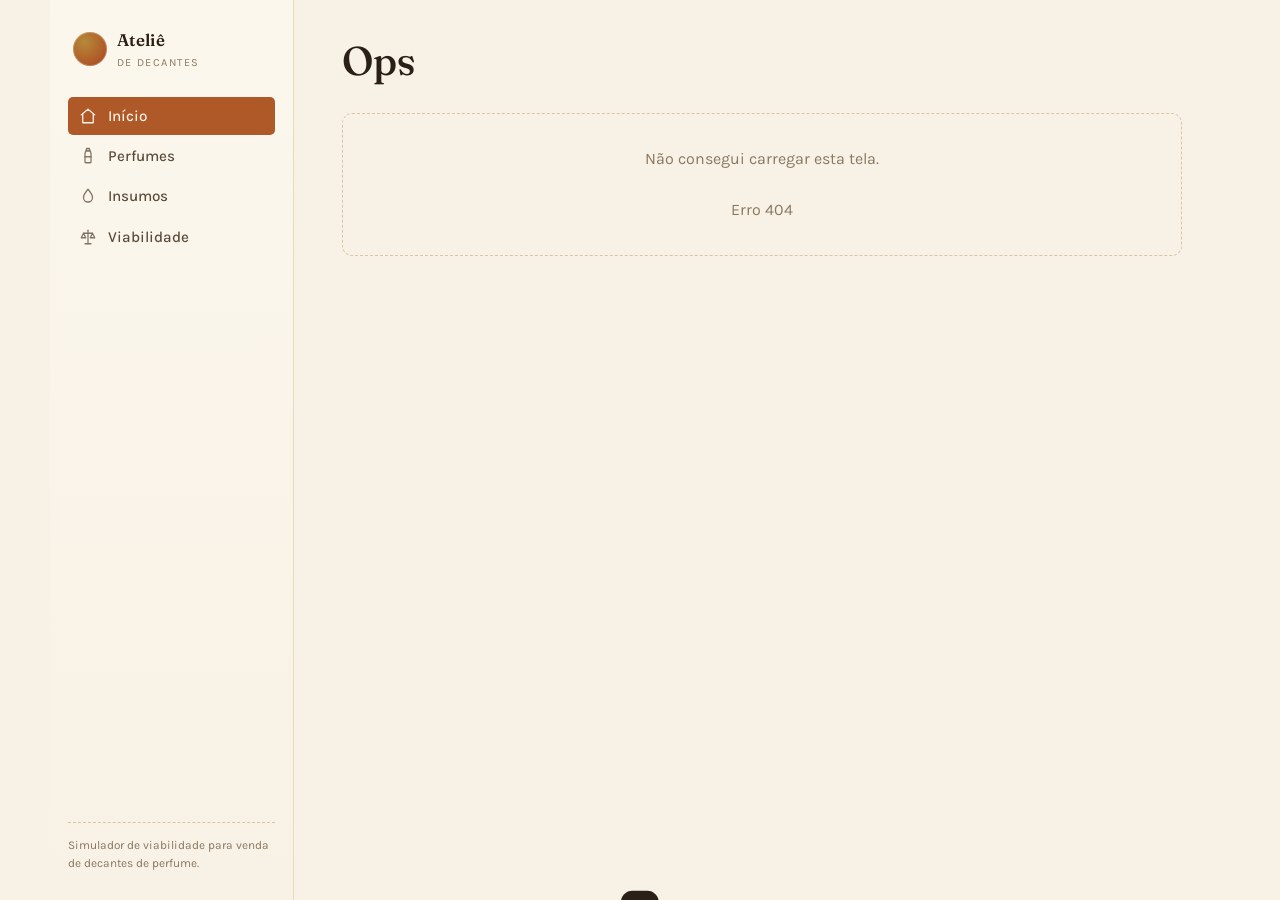
==== meu-negocio/src/main/resources/static/index.html @ 64efe40b "[feat]: front-end estatico e analisador de recomendacoes (#61) Front-end estatico (HTML/CSS/JS puro)" ====
<!DOCTYPE html>
<html lang="pt-BR">
<head>
  <meta charset="UTF-8">
  <meta name="viewport" content="width=device-width, initial-scale=1">
  <meta name="theme-color" content="#AF5828">
  <title>Ateliê de Decantes</title>
  <link rel="preconnect" href="https://fonts.googleapis.com">
  <link rel="preconnect" href="https://fonts.gstatic.com" crossorigin>
  <link rel="stylesheet" href="https://fonts.googleapis.com/css2?family=Fraunces:opsz,wght@9..144,400;9..144,500;9..144,600&family=Karla:wght@400;500;600;700&family=Spline+Sans+Mono:wght@400;500&display=swap">
  <link rel="stylesheet" href="styles.css">
</head>
<body>
  <div class="app">
    <aside class="sidebar">
      <div class="brand">
        <div class="mark" aria-hidden="true"></div>
        <div><b>Ateliê</b><span>de Decantes</span></div>
      </div>
      <nav class="nav" id="nav" aria-label="Seções">
        <button data-go="inicio">Início</button>
        <button data-go="perfumes">Perfumes</button>
        <button data-go="insumos">Insumos</button>
        <button data-go="viabilidade">Viabilidade</button>
      </nav>
      <p class="note">Simulador de viabilidade para venda de decantes de perfume.</p>
    </aside>
    <main class="main">
      <section class="screen" id="screen" aria-live="polite"></section>
    </main>
  </div>
  <div class="toast" id="toast" role="status" aria-live="polite"></div>
  <script src="app.js"></script>
</body>
</html>
---- meu-negocio/src/main/resources/static/styles.css ----
/* ============ Ateliê de Decantes — tema "âmbar & resina" ============ */
:root{
  --ground:#F7F1E6;
  --surface:#FCF7EC;
  --surface-raise:#FFFFFF;
  --ink:#2B2018;
  --ink-soft:#5C4B39;
  --muted:#8B7860;
  --line:#E7DAC1;
  --line-strong:#D9C6A3;
  --accent:#AF5828;
  --accent-deep:#7C3A18;
  --accent-wash:#F0E1CE;
  --gold:#B58A38;
  --gold-wash:#EFE3C3;
  --viable:#5D6E45;
  --viable-wash:#E3E7D3;
  --danger:#8C3A2C;
  --danger-wash:#EFDBD2;
  --shadow:22px 34px 64px -34px rgba(60,36,16,.38);
  --shadow-sm:8px 12px 26px -16px rgba(60,36,16,.30);
  --r:5px;
  --r-lg:10px;
  --maxread:62ch;
}
@media (prefers-color-scheme:dark){
  :root:not([data-theme="light"]){
    --ground:#1B1510;
    --surface:#241C15;
    --surface-raise:#2D241B;
    --ink:#F1E5D3;
    --ink-soft:#CDBBA0;
    --muted:#9C8A72;
    --line:#392D22;
    --line-strong:#4B3B2B;
    --accent:#D67F48;
    --accent-deep:#EBA675;
    --accent-wash:#37271B;
    --gold:#D8B368;
    --gold-wash:#392E1B;
    --viable:#9EAF7C;
    --viable-wash:#292E1E;
    --danger:#DB8A77;
    --danger-wash:#3A241E;
    --shadow:22px 34px 64px -30px rgba(0,0,0,.62);
    --shadow-sm:8px 14px 26px -14px rgba(0,0,0,.5);
  }
}
:root[data-theme="dark"]{
  --ground:#1B1510;
  --surface:#241C15;
  --surface-raise:#2D241B;
  --ink:#F1E5D3;
  --ink-soft:#CDBBA0;
  --muted:#9C8A72;
  --line:#392D22;
  --line-strong:#4B3B2B;
  --accent:#D67F48;
  --accent-deep:#EBA675;
  --accent-wash:#37271B;
  --gold:#D8B368;
  --gold-wash:#392E1B;
  --viable:#9EAF7C;
  --viable-wash:#292E1E;
  --danger:#DB8A77;
  --danger-wash:#3A241E;
  --shadow:22px 34px 64px -30px rgba(0,0,0,.62);
  --shadow-sm:8px 14px 26px -14px rgba(0,0,0,.5);
}

*{box-sizing:border-box;min-width:0}
html{-webkit-text-size-adjust:100%}
body{
  margin:0;background:var(--ground);color:var(--ink);
  font-family:"Karla",-apple-system,BlinkMacSystemFont,"Segoe UI",sans-serif;
  font-size:16px;line-height:1.6;-webkit-font-smoothing:antialiased;
}
h1,h2,h3,h4{font-family:"Fraunces","Iowan Old Style",Georgia,serif;font-weight:500;line-height:1.15;text-wrap:balance;margin:0;color:var(--ink)}
p{margin:0}
button{font-family:inherit;cursor:pointer;color:inherit}
input,select,textarea{font-family:inherit;font-size:inherit;color:var(--ink);max-width:100%}
a{color:var(--accent-deep);text-underline-offset:3px}
::selection{background:var(--accent-wash)}

.eyebrow{font-size:.7rem;text-transform:uppercase;letter-spacing:.16em;font-weight:700;color:var(--muted);margin:0 0 .5rem}

/* shell */
.app{max-width:1180px;margin:0 auto;min-height:100vh;display:grid;grid-template-columns:244px 1fr}
.sidebar{
  border-right:1px solid var(--line);padding:1.7rem 1.1rem;
  display:flex;flex-direction:column;gap:1.6rem;
  position:sticky;top:0;align-self:start;height:100vh;
  background:linear-gradient(180deg,var(--surface),var(--ground));
}
.brand{display:flex;align-items:center;gap:.6rem;padding:0 .35rem}
.brand .mark{
  width:34px;height:34px;flex:none;border-radius:50%;
  background:radial-gradient(circle at 34% 30%,var(--gold),var(--accent) 68%,var(--accent-deep));
  box-shadow:inset 0 0 0 1px rgba(255,255,255,.25),var(--shadow-sm);
}
.brand b{font-family:"Fraunces",serif;font-weight:600;font-size:1.05rem;letter-spacing:.01em}
.brand span{display:block;font-size:.68rem;color:var(--muted);text-transform:uppercase;letter-spacing:.13em}

.nav{display:flex;flex-direction:column;gap:.15rem}
.nav button{
  display:flex;align-items:center;gap:.7rem;width:100%;text-align:left;
  background:none;border:none;border-radius:var(--r);
  padding:.62rem .7rem;color:var(--ink-soft);font-size:.95rem;font-weight:500;
  transition:background .18s ease,color .18s ease;
}
.nav button svg{width:18px;height:18px;flex:none;stroke:currentColor;opacity:.75}
.nav button:hover{background:var(--accent-wash);color:var(--ink)}
.nav button[aria-current="true"]{background:var(--accent);color:#FBF3E8}
.nav button[aria-current="true"] svg{opacity:1}
@media (prefers-color-scheme:dark){:root:not([data-theme="light"]) .nav button[aria-current="true"]{color:#241A12}}
:root[data-theme="dark"] .nav button[aria-current="true"]{color:#241A12}
.sidebar .note{margin-top:auto;font-size:.74rem;color:var(--muted);line-height:1.5;border-top:1px dashed var(--line-strong);padding-top:.9rem}

.main{padding:2.4rem clamp(1.1rem,4vw,3rem) 4rem;min-width:0}
.screen{max-width:920px}
@media (prefers-reduced-motion:no-preference){.screen{animation:rise .34s cubic-bezier(.2,.7,.3,1)}}
@keyframes rise{from{opacity:0;transform:translateY(10px)}to{opacity:1;transform:none}}

.page-head{margin-bottom:1.8rem}
.page-head h1{font-size:clamp(1.9rem,3.6vw,2.5rem)}
.page-head p{color:var(--ink-soft);max-width:var(--maxread);margin-top:.5rem}

.back{
  display:inline-flex;align-items:center;gap:.4rem;background:none;border:none;
  color:var(--muted);font-size:.85rem;font-weight:600;padding:0;margin-bottom:1rem;
  text-transform:uppercase;letter-spacing:.08em;
}
.back:hover{color:var(--accent-deep)}
.back svg{width:14px;height:14px;stroke:currentColor}

/* cards */
.card{background:var(--surface);border:1px solid var(--line);border-radius:var(--r-lg);box-shadow:var(--shadow-sm)}
.card-h{
  padding:.7rem 1.1rem;border-bottom:1px solid var(--line);
  font-size:.7rem;text-transform:uppercase;letter-spacing:.15em;font-weight:700;color:var(--muted);
  background:var(--accent-wash);border-radius:var(--r-lg) var(--r-lg) 0 0;
  display:flex;justify-content:space-between;align-items:center;gap:1rem;
}
.card-h .h-note{text-transform:none;letter-spacing:.02em;font-weight:600;color:var(--muted)}
.card-b{padding:1.2rem}

.tiles{display:grid;grid-template-columns:repeat(3,1fr);gap:1rem;margin-bottom:1.6rem}
.tile{background:var(--surface);border:1px solid var(--line);border-radius:var(--r-lg);padding:1.1rem 1.2rem;box-shadow:var(--shadow-sm)}
.tile .k{font-size:.72rem;text-transform:uppercase;letter-spacing:.11em;color:var(--muted);font-weight:700}
.tile .v{font-family:"Fraunces",serif;font-size:1.9rem;font-weight:500;margin-top:.25rem;font-variant-numeric:tabular-nums}
.tile .s{font-size:.82rem;color:var(--ink-soft)}

.opp{
  display:grid;grid-template-columns:1fr auto;gap:1.2rem;align-items:center;
  background:radial-gradient(120% 140% at 100% 0%,var(--gold-wash),transparent 60%),var(--surface-raise);
  border:1px solid var(--line-strong);border-radius:var(--r-lg);padding:1.4rem 1.5rem;box-shadow:var(--shadow-sm);margin-bottom:1.8rem;
}
.opp .eyebrow{color:var(--gold);margin-bottom:.35rem}
.opp h2{font-size:1.5rem}
.opp p{color:var(--ink-soft);margin-top:.4rem;max-width:46ch;font-size:.95rem}

.rows{display:flex;flex-direction:column;border:1px solid var(--line);border-radius:var(--r-lg);overflow:hidden;background:var(--surface)}
.row{
  display:grid;grid-template-columns:1.5fr repeat(3,1fr) auto;gap:1rem;align-items:center;
  padding:.95rem 1.15rem;border-top:1px solid var(--line);width:100%;
  background:none;border-left:none;border-right:none;border-bottom:none;text-align:left;
}
.row:first-child{border-top:none}
.row:hover{background:var(--accent-wash)}
.row>*{min-width:0}
.row .name{font-family:"Fraunces",serif;font-size:1.06rem;font-weight:500}
.row .name small{display:block;margin-top:.25rem;font-family:"Karla",sans-serif;font-size:.78rem;color:var(--muted);font-weight:600;text-transform:uppercase;letter-spacing:.07em}
.row .cell small{display:block;font-size:.68rem;text-transform:uppercase;letter-spacing:.09em;color:var(--muted);font-weight:700}
.row .cell b{font-weight:600;font-variant-numeric:tabular-nums}
.row .chev{justify-self:end;color:var(--muted)}
.row .chev svg{width:16px;height:16px;stroke:currentColor}

.grid2{display:grid;grid-template-columns:1fr 340px;gap:1.5rem;align-items:start}
.pcards{display:grid;grid-template-columns:repeat(auto-fill,minmax(210px,1fr));gap:1rem;min-width:0}
.pcard{
  text-align:left;background:var(--surface);border:1px solid var(--line);border-radius:var(--r-lg);
  padding:1.1rem;box-shadow:var(--shadow-sm);display:flex;flex-direction:column;gap:.7rem;
  transition:transform .18s ease,box-shadow .18s ease,border-color .18s ease;
}
.pcard:hover{transform:translateY(-3px);box-shadow:var(--shadow);border-color:var(--line-strong)}
.pcard h3{font-size:1.15rem;margin-bottom:.4rem}
.pcard .brand-line{font-size:.74rem;text-transform:uppercase;letter-spacing:.09em;color:var(--muted);font-weight:700}
.chips{display:flex;flex-wrap:wrap;gap:.4rem}
.chip{
  font-size:.74rem;font-weight:600;padding:.2rem .55rem;border-radius:100px;
  background:var(--accent-wash);color:var(--accent-deep);border:1px solid var(--line-strong);font-variant-numeric:tabular-nums;
}
.chip.g{background:var(--gold-wash);color:var(--gold);border-color:var(--gold)}

/* forms */
form{display:flex;flex-direction:column;gap:.95rem}
.field{display:flex;flex-direction:column;gap:.3rem;min-width:0}
.field label{font-size:.74rem;text-transform:uppercase;letter-spacing:.09em;font-weight:700;color:var(--ink-soft)}
.field .hint{font-size:.76rem;color:var(--muted);line-height:1.4}
.field input,.field select{
  font-size:.95rem;padding:.6rem .7rem;border-radius:var(--r);
  border:1px solid var(--line-strong);background:var(--surface-raise);color:var(--ink);width:100%;min-width:0;
}
.field input:focus,.field select:focus{outline:2px solid var(--accent);outline-offset:1px;border-color:var(--accent)}
.field.row2{display:grid;grid-template-columns:1fr 1fr;gap:.7rem}
.form-actions{display:flex;gap:.7rem;align-items:center;flex-wrap:wrap}
.btn{
  align-self:flex-start;background:var(--accent);color:#FBF3E8;border:1px solid var(--accent-deep);
  font-weight:700;font-size:.9rem;padding:.62rem 1.2rem;border-radius:var(--r);
  transition:background .16s ease,transform .16s ease;
}
.btn:hover{background:var(--accent-deep)}
.btn:active{transform:translateY(1px)}
.btn[disabled]{opacity:.55;cursor:progress}
.btn.ghost{background:none;color:var(--accent-deep);border-color:var(--line-strong)}
.btn.ghost:hover{background:var(--accent-wash)}
.btn.danger{background:none;color:var(--danger);border-color:var(--danger)}
.btn.danger:hover{background:var(--danger-wash)}
.btn.sm{padding:.4rem .8rem;font-size:.8rem}
@media (prefers-color-scheme:dark){:root:not([data-theme="light"]) .btn{color:#241A12}:root:not([data-theme="light"]) .btn.ghost{color:var(--accent-deep)}:root:not([data-theme="light"]) .btn.danger{color:var(--danger)}}
:root[data-theme="dark"] .btn{color:#241A12}
:root[data-theme="dark"] .btn.ghost{color:var(--accent-deep)}
:root[data-theme="dark"] .btn.danger{color:var(--danger)}

/* table */
.tbl{width:100%;border-collapse:collapse;font-size:.92rem}
.tbl th{text-align:left;font-size:.68rem;text-transform:uppercase;letter-spacing:.1em;color:var(--muted);font-weight:700;padding:.55rem .7rem;border-bottom:1px solid var(--line-strong)}
.tbl td{padding:.62rem .7rem;border-bottom:1px solid var(--line);font-variant-numeric:tabular-nums}
.tbl tr:last-child td{border-bottom:none}
.tbl .num{text-align:right}
.tbl-wrap{overflow-x:auto}

.pill{display:inline-flex;align-items:center;gap:.3rem;font-size:.76rem;font-weight:700;padding:.16rem .5rem;border-radius:100px;font-variant-numeric:tabular-nums}
.pill.good{background:var(--viable-wash);color:var(--viable);border:1px solid var(--viable)}
.pill.mid{background:var(--gold-wash);color:var(--gold);border:1px solid var(--gold)}
.pill.bad{background:var(--danger-wash);color:var(--danger);border:1px solid var(--danger)}

.ficha{
  display:flex;flex-wrap:wrap;gap:1.6rem;align-items:baseline;
  background:var(--surface);border:1px solid var(--line);border-radius:var(--r-lg);
  padding:1.1rem 1.3rem;box-shadow:var(--shadow-sm);margin-bottom:1.6rem;
}
.ficha .title{font-family:"Fraunces",serif;font-size:1.3rem;font-weight:500;flex:1 1 100%}
.ficha .title small{font-family:"Karla",sans-serif;font-size:.76rem;color:var(--muted);font-weight:700;text-transform:uppercase;letter-spacing:.08em;margin-left:.5rem}
.ficha .m{display:flex;flex-direction:column}
.ficha .m span{font-size:.68rem;text-transform:uppercase;letter-spacing:.09em;color:var(--muted);font-weight:700}
.ficha .m b{font-family:"Fraunces",serif;font-size:1.35rem;font-weight:500;font-variant-numeric:tabular-nums}

/* recomendações */
.recs{display:flex;flex-direction:column;gap:.7rem;margin-bottom:1.8rem}
.rec{
  display:flex;gap:.9rem;padding:.95rem 1.1rem;background:var(--surface);
  border:1px solid var(--line);border-left-width:4px;border-radius:var(--r-lg);box-shadow:var(--shadow-sm);
}
.rec .dot{width:9px;height:9px;border-radius:50%;flex:none;margin-top:.5rem;background:var(--muted)}
.rec .rec-b{display:flex;flex-direction:column;gap:.15rem;min-width:0}
.rec h4{font-size:1rem}
.rec p{font-size:.9rem;color:var(--ink-soft)}
.rec .rec-act{align-self:flex-start;margin-top:.35rem;font-size:.76rem;font-weight:700;color:var(--accent-deep);background:none;border:none;padding:0;text-transform:uppercase;letter-spacing:.06em}
.rec .rec-act:hover{text-decoration:underline}
.rec.bom{border-left-color:var(--viable)} .rec.bom .dot{background:var(--viable)}
.rec.atencao{border-left-color:var(--gold)} .rec.atencao .dot{background:var(--gold)}
.rec.ruim{border-left-color:var(--danger)} .rec.ruim .dot{background:var(--danger)}
.rec.info{border-left-color:var(--line-strong)}

/* comparação */
.vials{display:grid;grid-template-columns:repeat(auto-fit,minmax(210px,1fr));gap:1.1rem;margin-bottom:1.8rem}
.vial{
  background:var(--surface);border:1px solid var(--line);border-radius:var(--r-lg);
  box-shadow:var(--shadow-sm);padding:1.2rem 1.15rem 1.3rem;display:flex;flex-direction:column;gap:.55rem;position:relative;
}
.vial.win{border-color:var(--gold);box-shadow:0 0 0 1px var(--gold),var(--shadow-sm)}
.vial .badges{display:flex;flex-wrap:wrap;gap:.3rem;min-height:1.2rem}
.vial .badge{font-size:.64rem;font-weight:700;text-transform:uppercase;letter-spacing:.06em;background:var(--gold);color:#2B2018;padding:.14rem .42rem;border-radius:100px}
.vial .top{display:flex;align-items:flex-end;gap:.7rem}
.vial svg.bottle{flex:none}
.vial .size{font-family:"Fraunces",serif;font-size:1.5rem;font-weight:500}
.vial .price{font-family:"Fraunces",serif;font-size:1.9rem;font-weight:500;font-variant-numeric:tabular-nums;line-height:1}
.vial .price small{font-family:"Karla",sans-serif;font-size:.7rem;color:var(--muted);font-weight:700;text-transform:uppercase;letter-spacing:.08em;display:block;margin-bottom:.15rem}
.vline{display:flex;justify-content:space-between;gap:.6rem;font-size:.86rem;padding:.2rem 0;border-bottom:1px dotted var(--line);font-variant-numeric:tabular-nums}
.vline span{color:var(--ink-soft)}
.vline b{font-weight:600}
.vial .seg{font-size:.64rem;text-transform:uppercase;letter-spacing:.11em;color:var(--muted);font-weight:700;margin-top:.55rem}

.verdict{
  margin-top:0;padding:1.1rem 1.3rem;border-left:3px solid var(--accent);
  background:var(--accent-wash);border-radius:0 var(--r) var(--r) 0;font-size:1rem;color:var(--ink);
}
.verdict b{font-family:"Fraunces",serif;font-weight:600}

.muted{color:var(--muted)}
.stack{display:flex;flex-direction:column;gap:1.4rem}
.empty{padding:2rem 1rem;text-align:center;color:var(--muted);border:1px dashed var(--line-strong);border-radius:var(--r-lg)}
.loading{padding:2rem 1rem;text-align:center;color:var(--muted)}
hr.soft{border:none;border-top:1px dashed var(--line-strong);margin:1.6rem 0}
.row-actions{display:flex;gap:.5rem;justify-content:flex-end}

.toast{
  position:fixed;left:50%;bottom:1.4rem;transform:translateX(-50%) translateY(160%);
  background:var(--ink);color:var(--ground);padding:.7rem 1.2rem;border-radius:100px;
  font-size:.86rem;font-weight:600;box-shadow:var(--shadow);z-index:50;max-width:90vw;
  transition:transform .3s cubic-bezier(.2,.8,.2,1);
}
.toast.show{transform:translateX(-50%) translateY(0)}
.toast.err{background:var(--danger);color:#fff}

@media (max-width:860px){
  .app{grid-template-columns:1fr}
  .sidebar{position:static;height:auto;flex-direction:row;align-items:center;gap:1rem;overflow-x:auto;border-right:none;border-bottom:1px solid var(--line);padding:1rem}
  .brand{flex:none}
  .sidebar .note{display:none}
  .nav{flex-direction:row;gap:.3rem}
  .nav button{white-space:nowrap;padding:.5rem .7rem}
  .tiles{grid-template-columns:1fr 1fr}
  .grid2{grid-template-columns:1fr}
  .opp{grid-template-columns:1fr}
  .row{grid-template-columns:1fr auto;gap:.5rem}
  .row .cell{display:none}
}
@media (max-width:460px){.tiles{grid-template-columns:1fr}.field.row2{grid-template-columns:1fr}}
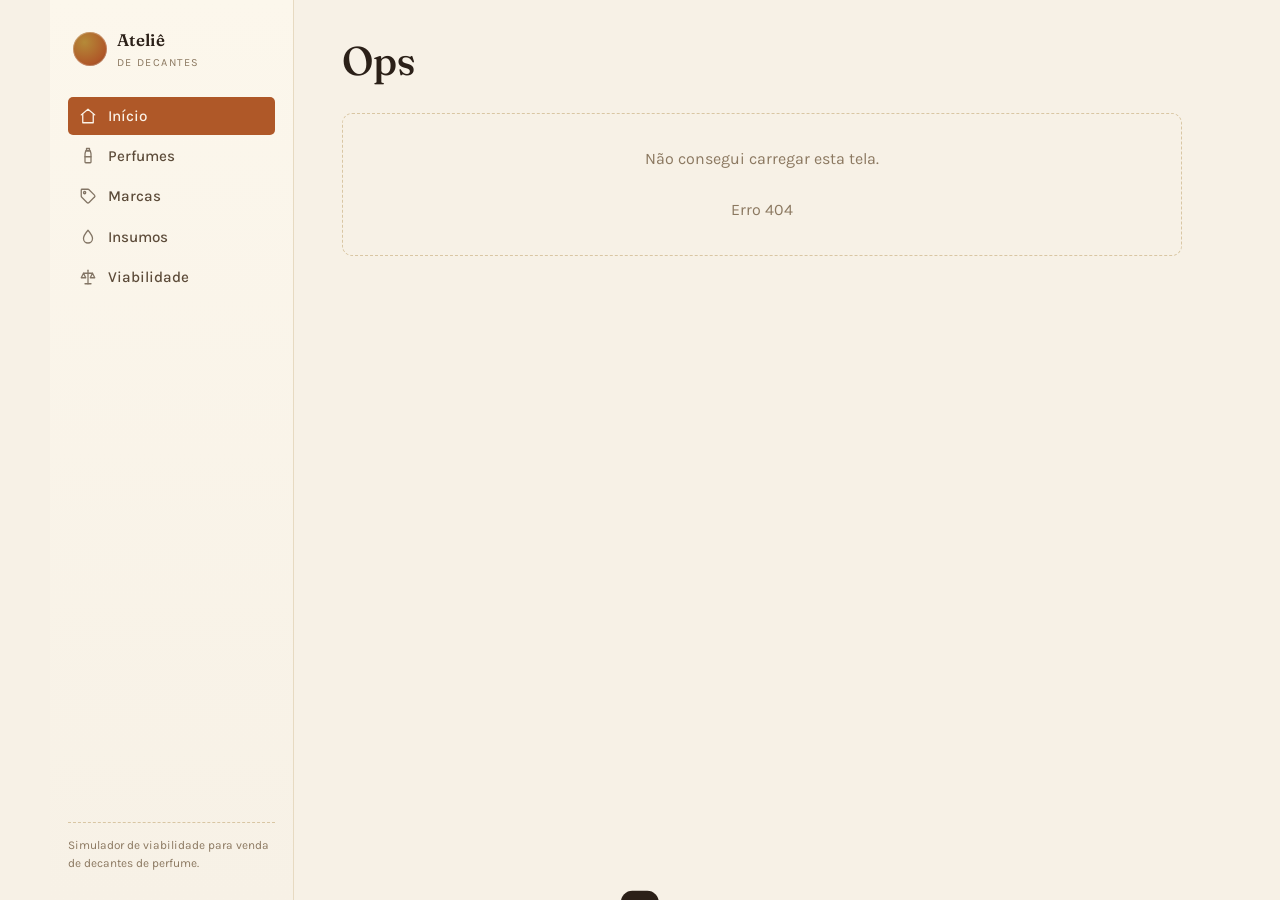
==== commit 5c7b9b14: "[feat]: marca como cadastro proprio ligado a produto (#62) Marca vira entidade (tabela marcas + migr" ====
--- a/meu-negocio/src/main/resources/static/index.html
+++ b/meu-negocio/src/main/resources/static/index.html
@@ -20,6 +20,7 @@
       <nav class="nav" id="nav" aria-label="Seções">
         <button data-go="inicio">Início</button>
         <button data-go="perfumes">Perfumes</button>
+        <button data-go="marcas">Marcas</button>
         <button data-go="insumos">Insumos</button>
         <button data-go="viabilidade">Viabilidade</button>
       </nav>
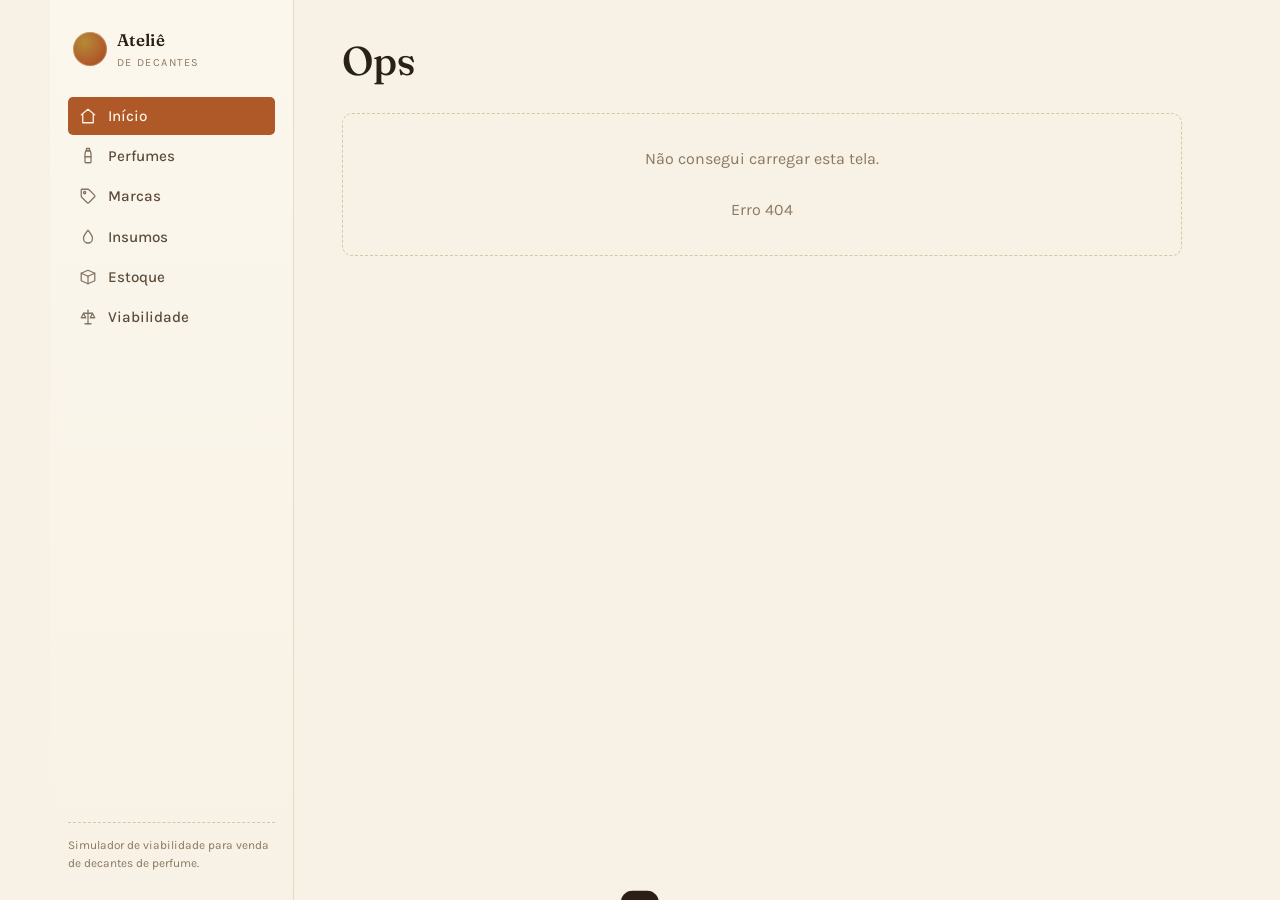
==== commit b4c79675: "[feat]: estoque com custo medio ponderado e frasco aberto Primeira fase da area de Vendas + Estoque " ====
--- a/meu-negocio/src/main/resources/static/index.html
+++ b/meu-negocio/src/main/resources/static/index.html
@@ -22,6 +22,7 @@
         <button data-go="perfumes">Perfumes</button>
         <button data-go="marcas">Marcas</button>
         <button data-go="insumos">Insumos</button>
+        <button data-go="estoque">Estoque</button>
         <button data-go="viabilidade">Viabilidade</button>
       </nav>
       <p class="note">Simulador de viabilidade para venda de decantes de perfume.</p>
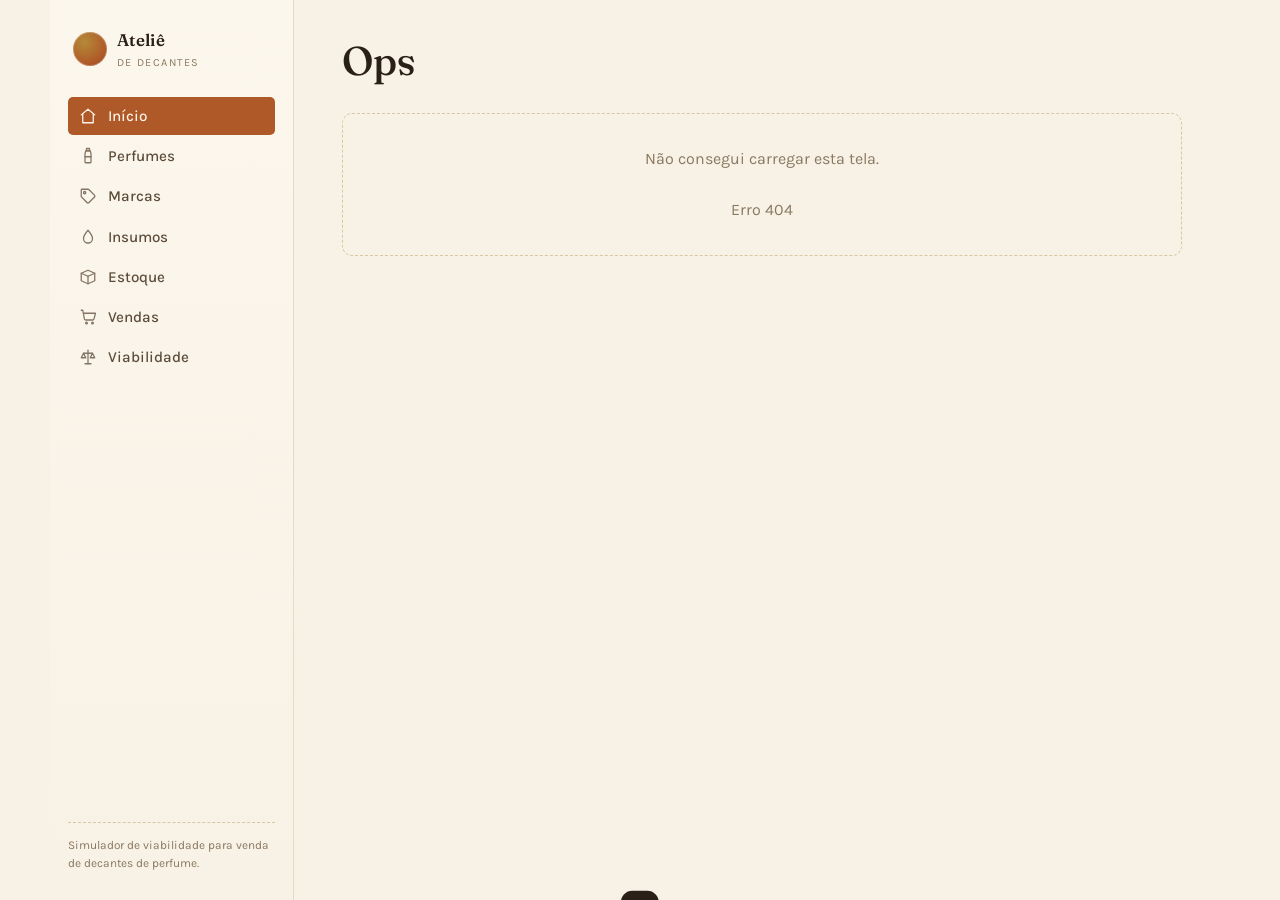
==== commit bcc6c2ab: "[feat]: vendas de vidro cheio com faturamento e lucro Fase 2 da area de Vendas + Estoque (ver planej" ====
--- a/meu-negocio/src/main/resources/static/index.html
+++ b/meu-negocio/src/main/resources/static/index.html
@@ -23,6 +23,7 @@
         <button data-go="marcas">Marcas</button>
         <button data-go="insumos">Insumos</button>
         <button data-go="estoque">Estoque</button>
+        <button data-go="vendas">Vendas</button>
         <button data-go="viabilidade">Viabilidade</button>
       </nav>
       <p class="note">Simulador de viabilidade para venda de decantes de perfume.</p>
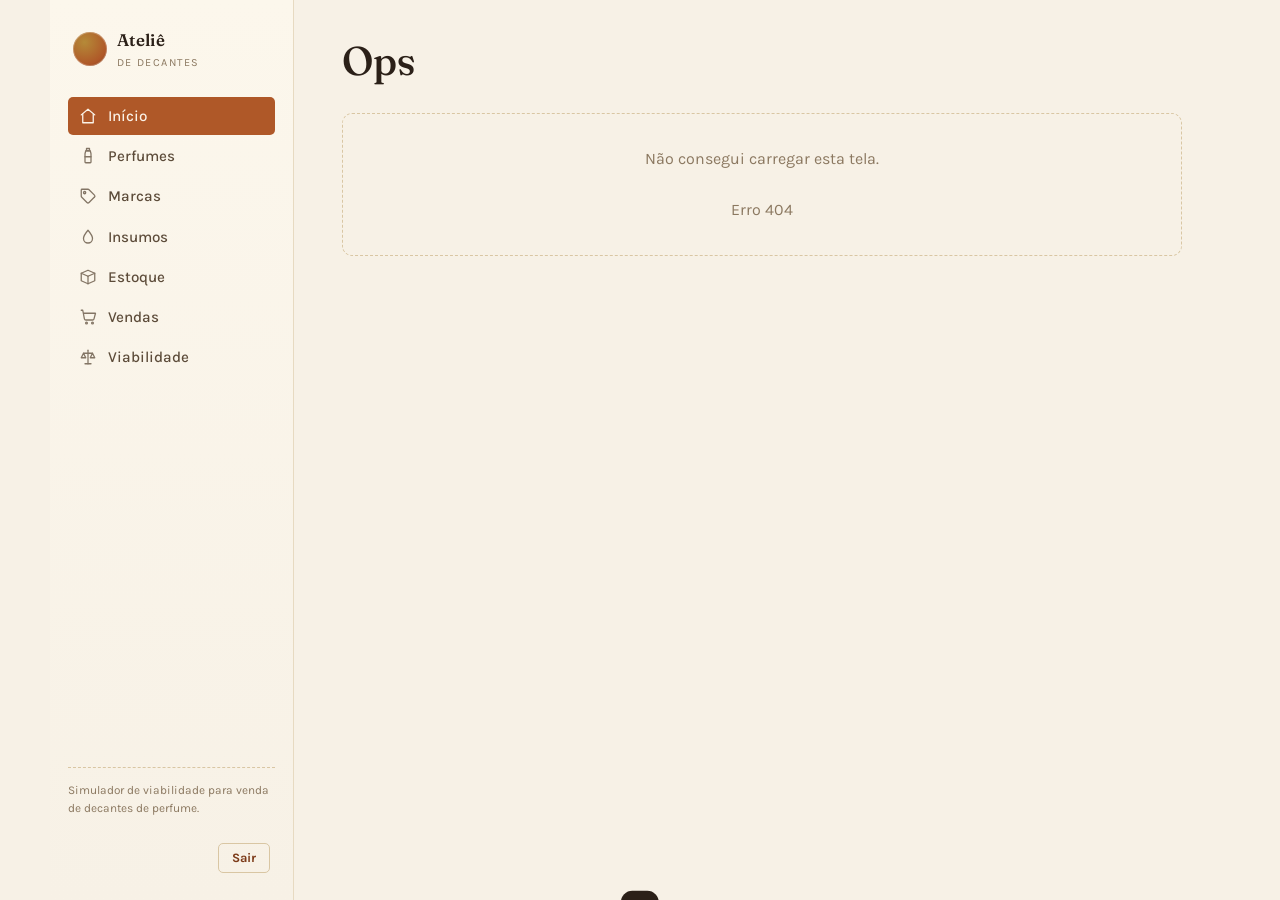
==== commit c0131455: "[feat]: login com usuarios fixos e sessao de 30 dias - Spring Security com form login (/login.html) " ====
--- a/meu-negocio/src/main/resources/static/index.html
+++ b/meu-negocio/src/main/resources/static/index.html
@@ -27,6 +27,10 @@
         <button data-go="viabilidade">Viabilidade</button>
       </nav>
       <p class="note">Simulador de viabilidade para venda de decantes de perfume.</p>
+      <div class="conta">
+        <span id="conta-nome" class="conta-nome"></span>
+        <button type="button" class="btn ghost sm" id="sair">Sair</button>
+      </div>
     </aside>
     <main class="main">
       <section class="screen" id="screen" aria-live="polite"></section>
--- a/meu-negocio/src/main/resources/static/styles.css
+++ b/meu-negocio/src/main/resources/static/styles.css
@@ -295,6 +295,19 @@
 hr.soft{border:none;border-top:1px dashed var(--line-strong);margin:1.6rem 0}
 .row-actions{display:flex;gap:.5rem;justify-content:flex-end}
 
+/* conta logada (barra lateral) */
+.conta{display:flex;align-items:center;justify-content:space-between;gap:.6rem;padding:0 .35rem}
+.conta-nome{font-size:.82rem;font-weight:600;color:var(--ink-soft);overflow:hidden;text-overflow:ellipsis;white-space:nowrap}
+
+/* tela de login */
+.login{min-height:100vh;display:grid;place-items:center;padding:1.5rem 1rem}
+.login-card{width:100%;max-width:380px;padding:2rem 1.7rem;display:flex;flex-direction:column;gap:1.5rem}
+.login-card h1{font-size:1.7rem}
+.login-card .btn{align-self:stretch}
+.login-msg{font-size:.86rem;padding:.6rem .8rem;border-radius:var(--r);background:var(--accent-wash);color:var(--ink-soft)}
+.login-msg.err{background:var(--danger-wash);color:var(--danger)}
+.login-msg[hidden]{display:none}
+
 .toast{
   position:fixed;left:50%;bottom:1.4rem;transform:translateX(-50%) translateY(160%);
   background:var(--ink);color:var(--ground);padding:.7rem 1.2rem;border-radius:100px;
@@ -309,6 +322,8 @@
   .sidebar{position:static;height:auto;flex-direction:row;align-items:center;gap:1rem;overflow-x:auto;border-right:none;border-bottom:1px solid var(--line);padding:1rem}
   .brand{flex:none}
   .sidebar .note{display:none}
+  .conta{flex:none;padding:0}
+  .conta-nome{display:none}
   .nav{flex-direction:row;gap:.3rem}
   .nav button{white-space:nowrap;padding:.5rem .7rem}
   .tiles{grid-template-columns:1fr 1fr}
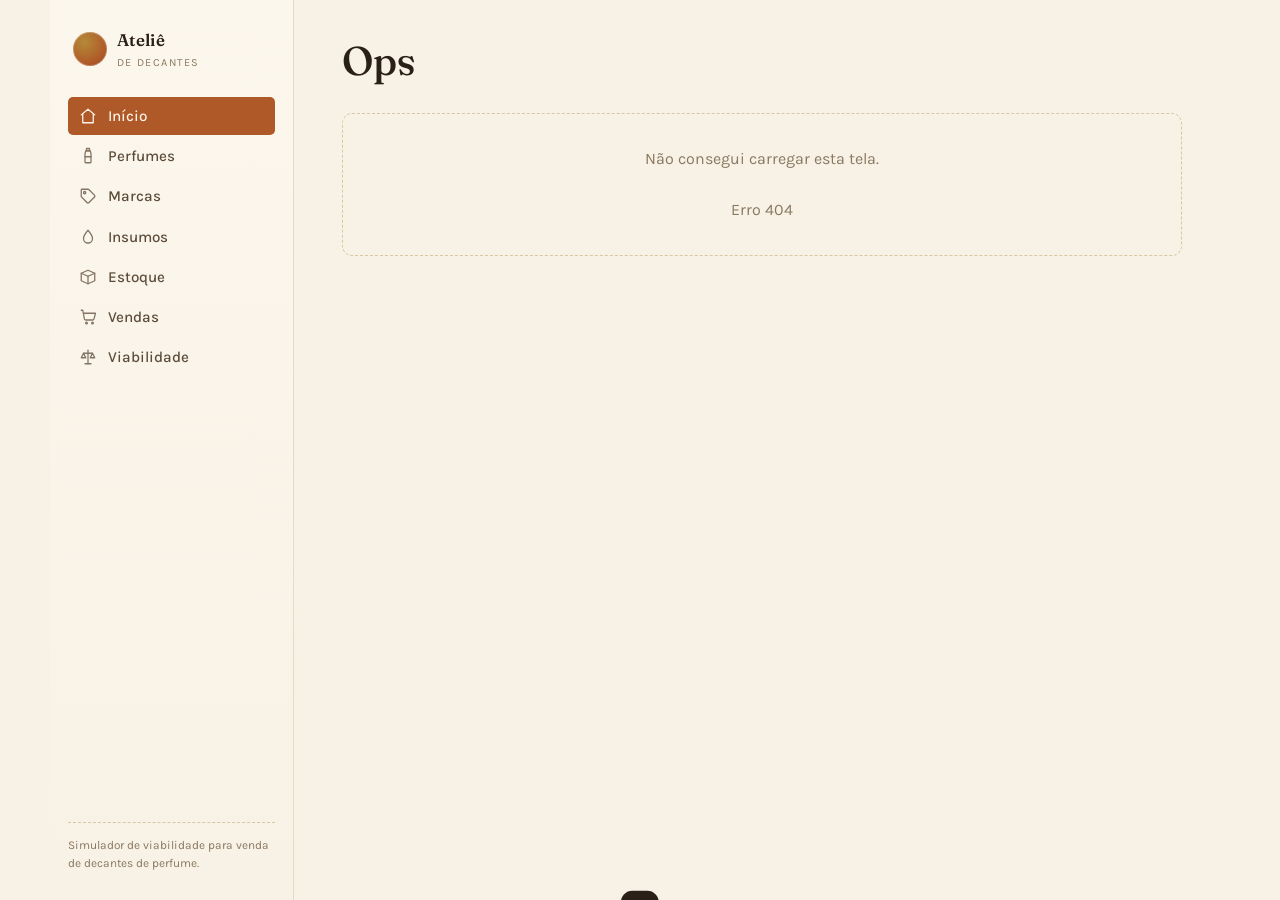
==== commit def7e544: "[feat]: vendas de vidro cheio com faturamento e lucro (#64) Fase 2 da area de Vendas + Estoque (ver " ====
--- a/meu-negocio/src/main/resources/static/index.html
+++ b/meu-negocio/src/main/resources/static/index.html
@@ -27,10 +27,6 @@
         <button data-go="viabilidade">Viabilidade</button>
       </nav>
       <p class="note">Simulador de viabilidade para venda de decantes de perfume.</p>
-      <div class="conta">
-        <span id="conta-nome" class="conta-nome"></span>
-        <button type="button" class="btn ghost sm" id="sair">Sair</button>
-      </div>
     </aside>
     <main class="main">
       <section class="screen" id="screen" aria-live="polite"></section>
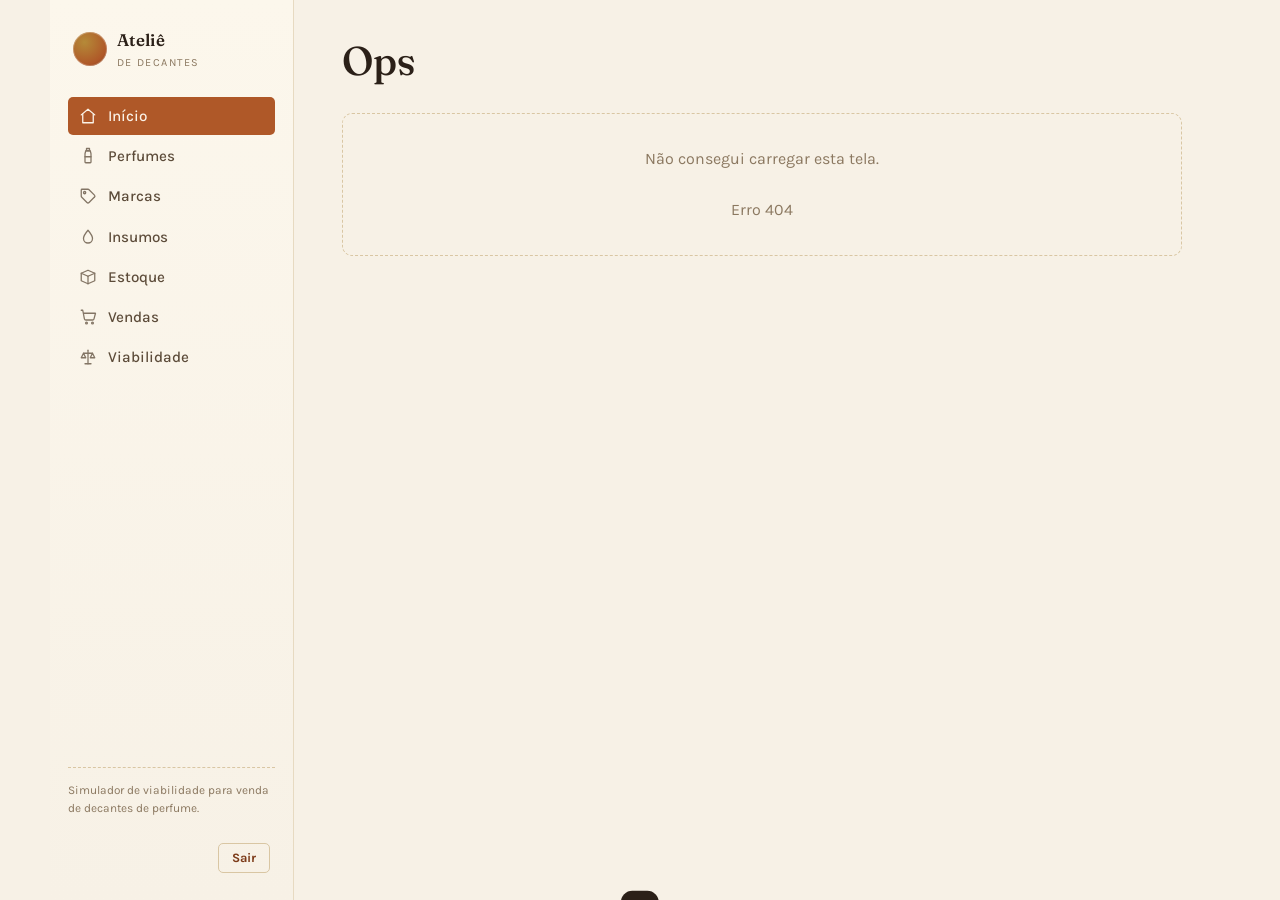
==== commit c4389961: "[feat]: login com usuarios fixos e sessao de 30 dias (#66) - Spring Security com form login (/login." ====
--- a/meu-negocio/src/main/resources/static/index.html
+++ b/meu-negocio/src/main/resources/static/index.html
@@ -27,6 +27,10 @@
         <button data-go="viabilidade">Viabilidade</button>
       </nav>
       <p class="note">Simulador de viabilidade para venda de decantes de perfume.</p>
+      <div class="conta">
+        <span id="conta-nome" class="conta-nome"></span>
+        <button type="button" class="btn ghost sm" id="sair">Sair</button>
+      </div>
     </aside>
     <main class="main">
       <section class="screen" id="screen" aria-live="polite"></section>
